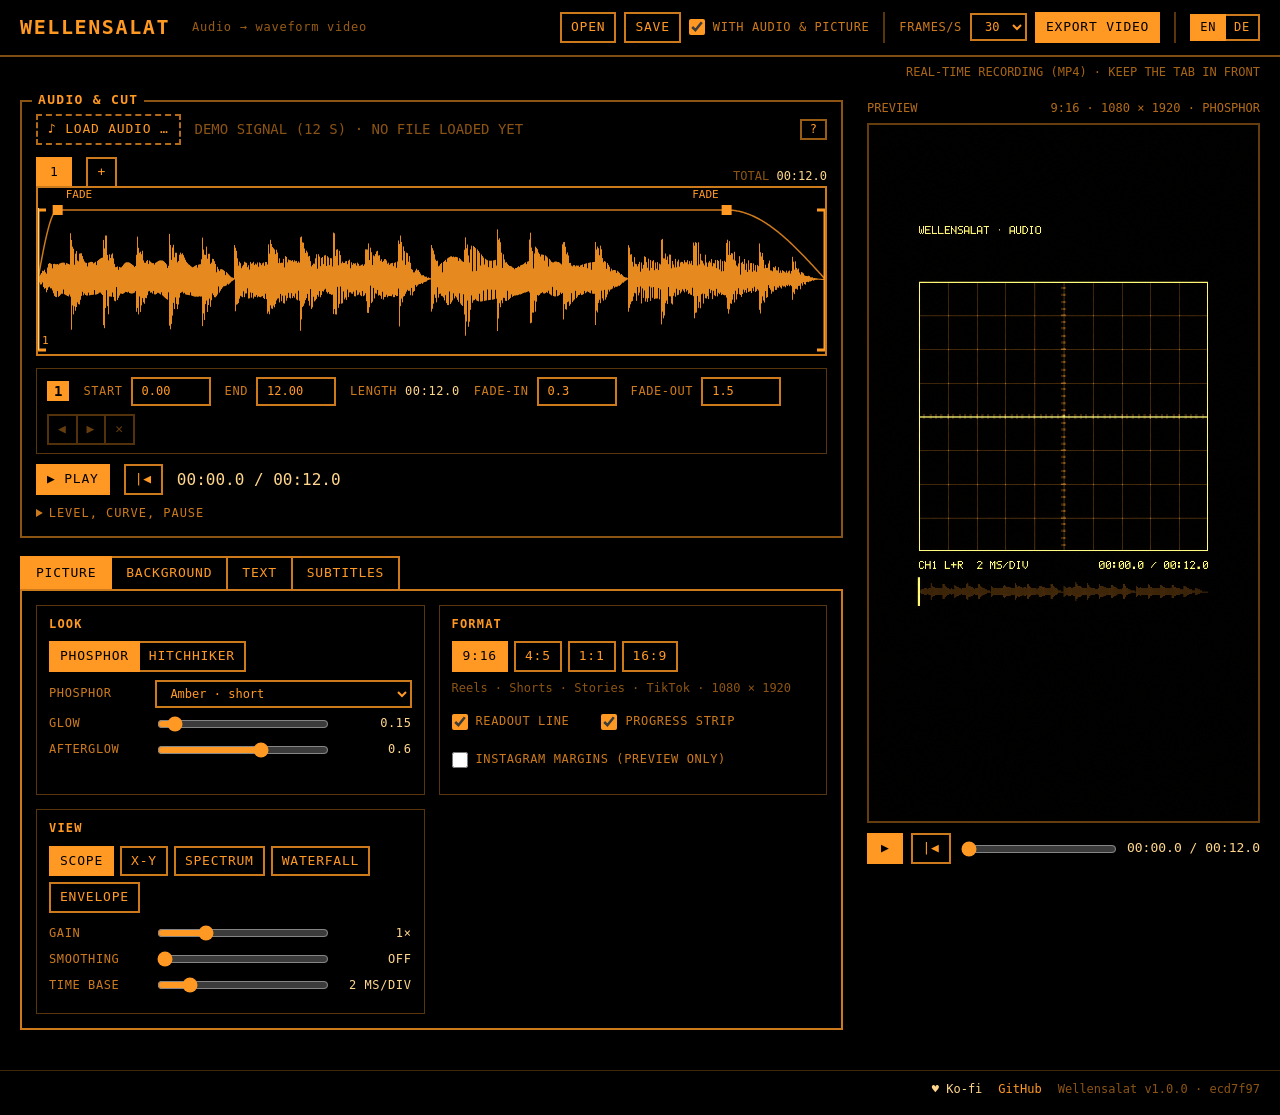
==== index.html @ b43021ed "Wellensalat 1.0.0 English UI with German option, Hitchhiker look, multiple ranges with cross-fades o" ====
<!doctype html>
<html lang="en">
<head>
<meta charset="utf-8">
<meta name="viewport" content="width=device-width, initial-scale=1">
<title>Wellensalat</title>
<meta name="description" content="Audio to animated waveform video for Reels, Shorts and YouTube – runs entirely in the browser.">
<style>
  :root {
    --bg: #000; --ink: 255,153,36; --hi: 255,214,140; --title: var(--ink); --label: var(--ink);
    --font: "DejaVu Sans Mono", Menlo, Consolas, monospace;
  }
  body[data-look="guide"] { --ink: 255,226,60; --hi: 255,255,255; --title: 70,165,255; --label: 105,255,105; }
  * { box-sizing: border-box; }
  html, body { margin: 0; background: var(--bg); color: rgb(var(--ink)); font: 14px/1.45 var(--font); }
  body { min-height: 100vh; }
  ::selection { background: rgb(var(--ink)); color: #000; }
  [hidden] { display: none !important; }

  /* --- header: title, project and export ------------------------------------------- */
  header { display: flex; gap: 10px 14px; align-items: center; flex-wrap: wrap; padding: 12px 20px; border-bottom: 2px solid rgba(var(--ink), .5); }
  h1 { margin: 0 8px 0 0; font-size: 20px; letter-spacing: .08em; color: rgb(var(--title)); white-space: nowrap; }
  header .grow { flex: 1; }
  header .grp { display: flex; gap: 8px; align-items: center; flex-wrap: wrap; }
  header .sep { width: 2px; align-self: stretch; background: rgba(var(--ink), .35); }
  /* status strip under the header: messages left, export method right, progress as a thin line */
  #strip-status { display: flex; gap: 16px; justify-content: space-between; padding: 4px 20px; min-height: 26px; font-size: 12px; color: rgba(var(--ink), .65); }
  #strip-status .err, .err { color: #ff5a4a; }
  #bar { height: 3px; background: transparent; }
  #bar > div { height: 100%; width: 0; background: rgb(var(--ink)); }

  main { display: grid; grid-template-columns: minmax(0, 1fr) auto; gap: 24px; padding: 14px 20px 40px; align-items: start; }
  @media (max-width: 960px) { main { grid-template-columns: minmax(0, 1fr); } #preview { order: -1; } header .sep { display: none; } }

  /* --- boxes ---------------------------------------------------------------------------- */
  .panel { border: 2px solid rgba(var(--ink), .55); padding: 12px 14px 14px; margin-bottom: 18px; position: relative; }
  .panel > h2 { position: absolute; top: -11px; left: 10px; margin: 0; padding: 0 6px; background: var(--bg); font-size: 13px; letter-spacing: .1em; color: rgb(var(--label)); }
  .cards { display: grid; grid-template-columns: repeat(auto-fill, minmax(290px, 1fr)); gap: 14px; }
  .card { border: 1px solid rgba(var(--ink), .35); padding: 10px 12px 12px; }
  .card > h3 { margin: 0 0 8px; font-size: 12px; letter-spacing: .1em; color: rgb(var(--label)); font-weight: bold; }
  .card .hint { margin-top: 8px; }
  .row { display: flex; flex-wrap: wrap; gap: 8px 16px; align-items: center; margin: 8px 0; }
  .row:first-child { margin-top: 0; }
  .muted { color: rgba(var(--ink), .55); }
  .hint { font-size: 12px; color: rgba(var(--ink), .55); }

  /* --- controls ------------------------------------------------------------------------- */
  label { display: inline-flex; gap: 8px; align-items: center; color: rgba(var(--ink), .8); text-transform: uppercase; font-size: 12px; letter-spacing: .05em; }
  button, select, input[type=number], input[type=text], .btn {
    font: inherit; color: rgb(var(--ink)); background: #000; border: 2px solid rgba(var(--ink), .8); border-radius: 0; padding: 4px 9px;
  }
  body[data-look="guide"] :is(button, select, input, textarea, .btn) { border-radius: 10px; }
  button, .btn { cursor: pointer; text-transform: uppercase; letter-spacing: .06em; font-size: 13px; }
  button:hover, .btn:hover { background: rgba(var(--ink), .15); }
  button.on, button.primary { background: rgb(var(--ink)); color: #000; }
  button:disabled { opacity: .4; cursor: default; }
  input[type=number] { width: 80px; }
  input[type=text] { width: 100%; text-transform: uppercase; }
  input[type=range] { accent-color: rgb(var(--ink)); width: 150px; }
  input[type=checkbox] { accent-color: rgb(var(--ink)); width: 16px; height: 16px; margin: 0; }
  textarea { font: inherit; color: rgb(var(--ink)); background: #000; border: 2px solid rgba(var(--ink), .8); padding: 4px 9px; width: 100%; text-transform: uppercase; resize: vertical; }
  .val { min-width: 4.5em; color: rgb(var(--hi)); }
  /* a slider line in a card: name | slider | value */
  .rng { display: grid; grid-template-columns: 8.2em minmax(70px, 1fr) 6.4em; width: 100%; gap: 8px; margin: 6px 0; }
  .rng input[type=range] { width: 100%; }
  .rng .val { min-width: 0; text-align: right; white-space: nowrap; }
  /* a field line in a card: name | field */
  .fld { display: grid; grid-template-columns: 8.2em minmax(0, 1fr); width: 100%; gap: 8px; margin: 6px 0; }
  .chk { margin: 6px 16px 6px 0; }
  .seg { display: inline-flex; gap: 0; }
  .seg button + button { border-left-width: 0; }
  .views { display: flex; flex-wrap: wrap; gap: 6px; }
  a { color: rgb(var(--hi)); }
  kbd { border: 1px solid rgba(var(--ink), .6); padding: 0 4px; font: inherit; font-size: 12px; }
  details.help > summary { cursor: pointer; list-style: none; display: inline-block; border: 2px solid rgba(var(--ink), .6); padding: 0 8px; font-size: 12px; }
  details.help > summary::-webkit-details-marker { display: none; }
  details.help[open] > summary { background: rgba(var(--ink), .15); }
  details.help .hint { margin-top: 8px; line-height: 1.6; }

  /* --- timeline ------------------------------------------------------------------------- */
  .tl-top, .tl-bottom { display: flex; flex-wrap: wrap; gap: 8px 14px; align-items: center; }
  .tl-top .grow, .tl-bottom .grow { flex: 1; }
  #segs { display: inline-flex; gap: 0; }
  #segs button { min-width: 2.8em; border-bottom-width: 0; }
  #segs button + button { border-left-width: 0; }
  #ov { width: 100%; height: 170px; display: block; cursor: crosshair; touch-action: none; background: #000; border: 2px solid rgba(var(--ink), .8); }
  #drop { display: inline-flex; border: 2px dashed rgba(var(--ink), .7); padding: 4px 10px; cursor: pointer; color: rgb(var(--ink)); font-size: 13px; text-transform: uppercase; letter-spacing: .06em; }
  #drop:hover, body.dragging #drop { background: rgba(var(--ink), .15); }
  body.dragging #ov { border-style: dashed; }
  .tl-bottom { margin-top: 10px; }
  .time { font-size: 16px; color: rgb(var(--hi)); white-space: nowrap; }
  /* the active range: its fields in one line, numbered like its tab */
  .active-range { display: flex; flex-wrap: wrap; gap: 8px 14px; align-items: center; margin-top: 12px; padding: 8px 10px; border: 1px solid rgba(var(--ink), .35); }
  .active-range .tag { background: rgb(var(--ink)); color: #000; padding: 0 7px; font-weight: bold; }
  details.more { margin-top: 10px; }
  details.more > summary { cursor: pointer; font-size: 12px; letter-spacing: .08em; color: rgba(var(--ink), .8); }
  details.more > .row { margin-top: 10px; }

  /* --- tabs ----------------------------------------------------------------------------- */
  .tabs { display: flex; gap: 0; flex-wrap: wrap; }
  .tabs button { border-bottom-width: 0; padding: 6px 14px; }
  .tabs button + button { border-left-width: 0; }
  .tabs button.on { background: rgb(var(--ink)); color: #000; }
  .tabpanel { border: 2px solid rgba(var(--ink), .8); padding: 14px; }

  /* --- preview -------------------------------------------------------------------------- */
  #preview { position: sticky; top: 14px; }
  .pv-head { display: flex; justify-content: space-between; gap: 10px; font-size: 12px; margin-bottom: 6px; color: rgba(var(--ink), .7); }
  .frame { position: relative; border: 2px solid rgba(var(--ink), .4); }
  @media (max-width: 960px) { #preview { position: static; } .frame, .pv-head { margin-left: auto; margin-right: auto; } }
  #out { width: 100%; height: 100%; display: block; background: #000; touch-action: none; }
  body.hasbg #out { cursor: grab; }
  body.hasbg #out:active { cursor: grabbing; }
  /* Instagram overlays: top label, caption and buttons at the bottom, icons on the right */
  .safe { position: absolute; inset: 0; pointer-events: none; display: none; }
  .safe.on { display: block; }
  .safe div { position: absolute; background: rgba(255, 40, 40, .18); border: 1px dashed rgba(255, 80, 80, .7); }
  .safe .top { left: 0; right: 0; top: 0; height: 13%; }
  .safe .bot { left: 0; right: 0; bottom: 0; height: 22%; }
  .safe .side { right: 0; width: 12%; top: 48%; bottom: 22%; }
  .transport { display: flex; gap: 8px; align-items: center; margin: 10px auto 0; }
  .transport button { min-width: 2.8em; }
  .transport input[type=range] { flex: 1; min-width: 60px; width: auto; }
  .time2 { color: rgb(var(--hi)); white-space: nowrap; font-size: 13px; }

  /* --- subtitles list ------------------------------------------------------------------- */
  #cues { max-height: 340px; overflow-y: auto; margin-top: 10px; border-top: 1px solid rgba(var(--ink), .35); padding-top: 6px; }
  .cue { display: grid; grid-template-columns: auto 76px 76px 40px minmax(0, 1fr) auto auto auto; gap: 6px; margin: 4px 0; align-items: center; }
  .cue input { width: 100%; text-transform: none; }
  .cue.now input { border-color: rgb(var(--hi)); }
  .cue.cut { opacity: .45; }
  .cue button { padding: 2px 8px; }
  .cue .spk.b { background: rgb(var(--ink)); color: #000; }
  .cue.b input[type=text] { text-align: right; }
  body:not(.voices) .cue { grid-template-columns: auto 76px 76px minmax(0, 1fr) auto auto auto; }
  body:not(.voices) .cue .spk { display: none; }

  #noapp { border: 2px solid #ff5a4a; color: #ff5a4a; padding: 12px; margin: 16px 20px 0; visibility: hidden; animation: noapp 0s 3s forwards; }
  @keyframes noapp { to { visibility: visible; } }
  /* footer: Ko-fi, repository, version (bottom right) */
  footer { display: flex; justify-content: flex-end; gap: 16px; align-items: center; font-size: 12px; padding: 10px 20px 16px; border-top: 1px solid rgba(var(--ink), .25); }
  footer a { color: rgb(var(--ink)); text-decoration: none; }
  footer a:hover { color: rgb(var(--hi)); text-decoration: underline; }
  footer #kofi { color: rgb(var(--hi)); }
  #version { color: rgba(var(--ink), .55); }
  header .tagline { font-size: 12px; color: rgba(var(--ink), .6); letter-spacing: .06em; }
  #langs button { padding: 3px 8px; font-size: 12px; }
</style>
</head>
<body data-look="phosphor">
<header>
  <h1>WELLENSALAT</h1>
  <span class="tagline" data-de="Audio → Wellenform-Video">Audio → waveform video</span>
  <span class="grow"></span>
  <span class="grp">
    <button id="projOpen" title="Open a saved project (.json) – or just drop it onto the page" data-de-title="Gespeichertes Projekt (.json) öffnen – oder einfach auf die Seite ziehen"><span data-de="Öffnen">Open</span></button>
    <button id="projSave" title="Save cut, picture, texts and subtitles as .json (no video)" data-de-title="Schnitt, Bild, Texte und Untertitel als .json speichern (ohne Video)"><span data-de="Speichern">Save</span></button>
    <label title="Pack the audio file and background picture into the project file so it opens anywhere" data-de-title="Audiodatei und Hintergrundbild in die Projektdatei packen, damit sie überall wieder aufgeht"><input id="projEmbed" type="checkbox" checked> <span data-de="mit Audio &amp; Bild">with audio &amp; picture</span></label>
    <input id="projFile" type="file" accept=".json,.wellensalat,.wellenform,application/json" hidden>
  </span>
  <span class="sep"></span>
  <span class="grp">
    <label><span data-de="Bilder/s">Frames/s</span> <select id="fps"><option value="30">30</option><option value="60">60</option></select></label>
    <button id="export" class="primary"><span data-de="Video exportieren">Export video</span></button>
    <button id="cancel" hidden><span data-de="Abbrechen">Cancel</span></button>
  </span>
  <span class="sep"></span>
  <span class="seg" id="langs" title="Language / Sprache">
    <button data-lang="en">EN</button><button data-lang="de">DE</button>
  </span>
</header>
<div id="bar"><div></div></div>
<div id="strip-status">
  <span><span id="status"></span> <span id="projStatus"></span></span>
  <span id="method"></span>
</div>
<div id="noapp">THE PROGRAM HAS NOT STARTED. The page has to be opened through a web server
  (e.g. GitHub Pages or <code>python3 -m http.server</code> in its folder), not by double-clicking the file.</div>

<main>
  <div>
    <!-- ============ timeline: audio, ranges, fades ============ -->
    <section class="panel">
      <h2 data-de="AUDIO &amp; SCHNITT">AUDIO &amp; CUT</h2>
      <div class="tl-top">
        <!-- a label opens the file dialog natively (no scripted click, works in every browser) -->
        <label id="drop" for="file" title="Or drop a file anywhere on the page" data-de-title="Oder eine Datei irgendwo auf die Seite ziehen"><span data-de="♪ Audio laden …">♪ Load audio …</span></label>
        <input id="file" type="file" accept="audio/*,.wav,.mp3,.m4a,.aac,.ogg,.flac,.aif,.aiff" hidden>
        <span id="fileinfo" class="muted"></span>
        <span id="importStatus"></span>
        <span class="grow"></span>
        <details class="help"><summary>?</summary>
          <div class="hint" data-de="Datei laden: Knopf oder irgendwo auf die Seite ziehen (auch Bilder und Projektdateien).<br>
            Wellenform: Ziehen = aktiven Bereich neu wählen · Klammern [ ] = Start/Ende · Quadrate oben = Fades ·
            Klick in einen Bereich = dorthin springen.<br>
            <kbd>Leertaste</kbd> Abspielen · <kbd>I</kbd> / <kbd>O</kbd> Start / Ende an der Abspielposition.<br>
            Bereiche werden in der Reihenfolge der Reiter aneinandergehängt. Ohne Pause blenden Fade-out und
            Fade-in ineinander (Überlappung = der kürzere Fade), mit Pause liegt Stille dazwischen.">
            Load a file: the button, or drop it anywhere on the page (pictures and project files too).<br>
            Waveform: drag = choose the active range anew · brackets [ ] = start/end · squares at the top = fades ·
            click into a range = jump there.<br>
            <kbd>Space</kbd> play · <kbd>I</kbd> / <kbd>O</kbd> start / end at the play position.<br>
            Ranges are joined in the order of their tabs. Without a pause, fade-out and fade-in cross-fade
            (overlap = the shorter fade); with a pause there is silence between them.
          </div>
        </details>
      </div>

      <div class="tl-top" style="margin-top:12px; align-items:flex-end">
        <span id="segs" title="Ranges in playing order" data-de-title="Bereiche in Abspielreihenfolge"></span>
        <button id="segAdd" title="Add another range (as long as the active one)" data-de-title="Weiteren Bereich anhängen (so lang wie der aktive)" style="border-bottom-width:0">+</button>
        <span id="segHint" hidden></span>
        <span class="grow"></span>
        <span class="muted" style="font-size:12px"><span data-de="GESAMT">TOTAL</span> <span class="val" id="total">–</span> <span id="lenwarn"></span></span>
      </div>
      <canvas id="ov"></canvas>

      <div class="active-range">
        <span class="tag" id="segTag">1</span>
        <label><span data-de="Start">Start</span> <input id="start" type="number" min="0" step="0.01"></label>
        <label><span data-de="Ende">End</span> <input id="end" type="number" min="0" step="0.01"></label>
        <label><span data-de="Länge">Length</span> <span class="val" id="len">–</span></label>
        <label>Fade-in <input id="fadeIn" type="number" min="0" step="0.1"></label>
        <label>Fade-out <input id="fadeOut" type="number" min="0" step="0.1"></label>
        <span class="grow" style="flex:1"></span>
        <span class="seg">
          <button id="segLeft" title="Move range forward" data-de-title="Bereich nach vorn">◀</button>
          <button id="segRight" title="Move range back" data-de-title="Bereich nach hinten">▶</button>
          <button id="segDel" title="Remove range" data-de-title="Bereich entfernen">✕</button>
        </span>
      </div>

      <div class="tl-bottom">
        <button id="play" class="primary">▶ Play</button>
        <button id="rew">|◀</button>
        <span class="time" id="time">00:00.0 / 00:00.0</span>
      </div>

      <details class="more">
        <summary data-de="PEGEL, KURVE, PAUSE">LEVEL, CURVE, PAUSE</summary>
        <div class="row">
          <label><span data-de="Fade-Kurve">Fade curve</span> <select id="curve">
            <option value="soft" data-de="weich">soft</option><option value="linear" data-de="linear">linear</option><option value="exp" data-de="exponentiell">exponential</option></select></label>
          <label><input id="normalize" type="checkbox"> <span data-de="Normalisieren (−1 dB)">Normalize (−1 dB)</span></label>
          <label><span data-de="Pegel">Level</span> <input id="gainDb" type="range" min="-18" max="12" step="0.5"> <span class="val" id="gainDbV"></span></label>
          <label id="gapL"><span data-de="Pause zwischen Bereichen">Pause between ranges</span> <input id="gap" type="number" min="0" max="10" step="0.1"> s</label>
        </div>
      </details>
    </section>

    <!-- ============ tabs ============ -->
    <nav class="tabs" id="tabs">
      <button data-tab="bild"><span data-de="Bild">Picture</span></button>
      <button data-tab="hg"><span data-de="Hintergrund">Background</span></button>
      <button data-tab="text"><span data-de="Text">Text</span></button>
      <button data-tab="ut"><span data-de="Untertitel">Subtitles</span></button>
    </nav>

    <!-- PICTURE -->
    <div class="tabpanel" data-panel="bild">
      <div class="cards">
        <div class="card">
          <h3>LOOK</h3>
          <div class="row"><span class="seg">
            <button data-look="phosphor">Phosphor</button>
            <button data-look="guide">Hitchhiker</button>
          </span></div>
          <label class="fld" data-look-only="phosphor"><span data-de="Phosphor">Phosphor</span> <select id="stage">
            <option value="WACH" data-de="Bernstein · kurz">Amber · short</option><option value="N1">N1</option><option value="N2">N2</option>
            <option value="N3" data-de="N3 · Nachleuchten">N3 · afterglow</option><option value="REM" data-de="REM · tief, lang, Glow">REM · deep, long, glow</option></select></label>
          <label class="rng">Glow <input id="glow" type="range" min="0" max="2.5" step="0.05"> <span class="val" id="glowV"></span></label>
          <label class="rng"><span data-de="Nachleuchten">Afterglow</span> <input id="persist" type="range" min="0" max="0.97" step="0.01"> <span class="val" id="persistV"></span></label>
        </div>

        <div class="card">
          <h3>FORMAT</h3>
          <div class="views" id="formats"></div>
          <div class="hint" id="fmtinfo"></div>
          <div class="row" style="margin-top:10px">
            <label class="chk"><input id="readouts" type="checkbox"> <span data-de="Messzeile">Readout line</span></label>
            <label class="chk"><input id="strip" type="checkbox"> <span data-de="Verlaufsleiste">Progress strip</span></label>
            <label class="chk"><input id="safe" type="checkbox"> <span data-de="Instagram-Ränder (nur Vorschau)">Instagram margins (preview only)</span></label>
          </div>
        </div>

        <div class="card">
          <h3 data-de="ANSICHT">VIEW</h3>
          <div class="views" id="views"></div>
          <label class="rng" style="margin-top:10px"><span data-de="Verstärkung">Gain</span> <input id="gain" type="range" min="0.3" max="3" step="0.05"> <span class="val" id="gainV"></span></label>
          <label class="rng"><span data-de="Glättung">Smoothing</span> <input id="smoothing" type="range" min="0" max="1" step="0.05"> <span class="val" id="smoothingV"></span></label>
          <label class="rng" data-for="scope"><span data-de="Zeitbasis">Time base</span> <input id="timebase" type="range" min="5" max="100" step="1"> <span class="val" id="timebaseV"></span></label>
          <label class="fld" data-for="xy"><span data-de="X-Y-Quelle">X-Y source</span> <select id="xyMode"><option value="delay" data-de="verzögert">delayed</option><option value="stereo" data-de="stereo L/R">stereo L/R</option></select></label>
          <label class="rng" data-for="xy" id="xyDelayL"><span data-de="Verzögerung">Delay</span> <input id="xyDelay" type="range" min="0.2" max="10" step="0.1"> <span class="val" id="xyDelayV"></span></label>
          <label class="rng" data-for="xy"><span data-de="Drehtempo">Spin</span> <input id="xySpin" type="range" min="-120" max="120" step="1"> <span class="val" id="xySpinV"></span></label>
          <label class="rng" data-for="xy"><span data-de="Neigung">Tilt</span> <input id="xyTilt" type="range" min="-60" max="60" step="1"> <span class="val" id="xyTiltV"></span></label>
        </div>
      </div>
    </div>

    <!-- BACKGROUND -->
    <div class="tabpanel" data-panel="hg" hidden>
      <div class="cards">
        <div class="card">
          <h3 data-de="BILD">PICTURE</h3>
          <div class="row">
            <button id="bgPick"><span data-de="Bild wählen">Choose picture</span></button>
            <button id="bgClear" hidden><span data-de="Entfernen">Remove</span></button>
            <input id="bgFile" type="file" accept="image/*" hidden>
          </div>
          <div class="hint" id="bgInfo"></div>
          <div class="hint" data-de="Im Phosphor-Look wird das Bild gerastert (4 Graustufen, Bayer-Raster) und eingefärbt.">In the phosphor look the picture is rastered (4 grey levels, Bayer dither) and tinted.</div>
        </div>
        <div class="card">
          <h3 data-de="DARSTELLUNG">APPEARANCE</h3>
          <label class="rng"><span data-de="Deckkraft">Opacity</span> <input id="bgOpacity" type="range" min="0.05" max="1" step="0.05"> <span class="val" id="bgOpacityV"></span></label>
          <label class="rng"><span data-de="Feld abdunkeln">Darken panel</span> <input id="bgDim" type="range" min="0" max="1" step="0.05"> <span class="val" id="bgDimV"></span></label>
        </div>
        <div class="card">
          <h3 data-de="AUSSCHNITT">FRAMING</h3>
          <label class="rng"><span data-de="Größe">Size</span> <input id="bgZoom" type="range" min="1" max="4" step="0.01"> <span class="val" id="bgZoomV"></span></label>
          <label class="rng"><span data-de="Links/rechts">Left/right</span> <input id="bgX" type="range" min="-1" max="1" step="0.01"> <span></span></label>
          <label class="rng"><span data-de="Oben/unten">Up/down</span> <input id="bgY" type="range" min="-1" max="1" step="0.01"> <span></span></label>
          <div class="row" style="margin-top:8px"><button id="bgReset" title="Centre the picture and fill the frame again" data-de-title="Bild wieder mittig und bildfüllend"><span data-de="Zurücksetzen">Reset</span></button></div>
          <div class="hint" data-de="In der Vorschau: ziehen = verschieben, Mausrad = Größe. Das Bild füllt immer den ganzen Rahmen.">In the preview: drag = move, mouse wheel = size. The picture always fills the whole frame.</div>
        </div>
      </div>
    </div>

    <!-- TEXT -->
    <div class="tabpanel" data-panel="text" hidden>
      <div class="cards">
        <div class="card">
          <h3 data-de="OBEN">TOP</h3>
          <label class="fld"><span data-de="Kopfzeile">Header</span> <input id="label" type="text" maxlength="200"></label>
          <label class="fld"><span data-de="Titel">Title</span> <input id="title" type="text" maxlength="200" placeholder="(file name)" data-de-placeholder="(Dateiname)"></label>
          <label class="chk"><input id="typeTitle" type="checkbox"> <span data-de="Titel eintippen">Type the title in</span></label>
          <div class="hint" data-de="Was nicht in die Breite passt, läuft als Laufschrift durch.">Anything too wide runs through as a ticker.</div>
        </div>
        <div class="card">
          <h3 data-de="UNTEN">BOTTOM</h3>
          <label class="fld" style="align-items:start"><span data-de="Text">Text</span> <textarea id="text" rows="3" placeholder="Fixed line at the bottom" data-de-placeholder="Feste Zeile unten"></textarea></label>
          <div class="hint" data-de="Erscheint, wenn gerade kein Untertitel läuft.">Shown while no subtitle is running.</div>
        </div>
      </div>
    </div>

    <!-- SUBTITLES -->
    <div class="tabpanel" data-panel="ut" hidden>
      <div class="row">
        <label class="chk"><input id="subtitles" type="checkbox"> <span data-de="Untertitel einblenden">Show subtitles</span></label>
      </div>
      <div class="cards">
        <div class="card">
          <h3 data-de="AUTOMATISCH ERKENNEN">AUTOMATIC RECOGNITION</h3>
          <label class="fld"><span data-de="Modell">Model</span> <select id="asrModel">
            <option value="onnx-community/whisper-tiny" data-de="Tiny · 40 MB · schnell">Tiny · 40 MB · fast</option>
            <option value="onnx-community/whisper-base">Base · 80 MB</option>
            <option value="onnx-community/whisper-small" data-de="Small · 250 MB · genauer">Small · 250 MB · more accurate</option></select></label>
          <label class="fld"><span data-de="Sprache">Language</span> <select id="asrLang"><option value="english" data-de="Englisch">English</option><option value="german" data-de="Deutsch">German</option><option value="auto" data-de="automatisch">automatic</option></select></label>
          <label class="chk"><input id="autoVoices" type="checkbox"> <span data-de="dabei Stimmen trennen">separate voices as well</span></label>
          <div class="row" style="margin-top:8px"><button id="subAuto" class="primary"><span data-de="Erkennen">Recognise</span></button></div>
          <div class="hint" id="asrStatus" data-de="Läuft im Browser (Whisper). Das Modell wird beim ersten Mal geladen, das Audio verlässt den Rechner nicht.">Runs in the browser (Whisper). The model is downloaded the first time; the audio never leaves your computer.</div>
        </div>
        <div class="card">
          <h3 data-de="ZWEI STIMMEN">TWO VOICES</h3>
          <label class="chk"><input id="voices" type="checkbox"> <span data-de="Stimmen links / rechts setzen">Set voices left / right</span></label>
          <div class="row" style="margin-top:8px">
            <button id="flipVoices" title="Swap the voices' sides" data-de-title="Seiten der Stimmen tauschen">⇄ <span id="flipLabel"></span></button>
            <button id="subVoices" title="Assign the existing lines to A or B automatically" data-de-title="Vorhandene Zeilen automatisch A oder B zuordnen"><span data-de="Zuordnen">Assign</span></button>
          </div>
          <div class="hint" data-de="Pro Zeile schaltet der A/B-Knopf die Stimme um.">The A/B button on each line switches its voice.</div>
        </div>
        <div class="card">
          <h3 data-de="DATEIEN">FILES</h3>
          <div class="row">
            <button id="subImport"><span data-de="SRT laden">Load SRT</span></button>
            <button id="subExport"><span data-de="SRT speichern">Save SRT</span></button>
          </div>
          <input id="srtFile" type="file" accept=".srt,.vtt,text/plain" hidden>
          <div class="hint" data-de="Zeiten in der SRT sind Zeiten im fertigen Clip.">Times in the SRT are times in the finished clip.</div>
        </div>
      </div>
      <div class="row" style="margin-top:14px">
        <button id="subAdd"><span data-de="+ Zeile an Position">+ Line at position</span></button>
        <span class="grow" style="flex:1"></span>
        <button id="subClear"><span data-de="Alle löschen">Delete all</span></button>
      </div>
      <div class="hint" data-de="▶ springt zur Zeile · A/B Stimme · ↑ ↓ mit Zeile darüber / darunter zusammenführen · ✕ löschen">▶ jumps to the line · A/B voice · ↑ ↓ merge with the line above / below · ✕ delete</div>
      <div id="cues"></div>
    </div>
  </div>

  <!-- ============ preview ============ -->
  <aside id="preview">
    <div class="pv-head" id="pvHead"><span data-de="VORSCHAU">PREVIEW</span><span id="pvFmt"></span></div>
    <div class="frame">
      <canvas id="out" width="1080" height="1920"></canvas>
      <div class="safe" id="safeOv"><div class="top"></div><div class="side"></div><div class="bot"></div></div>
    </div>
    <div class="transport" id="transport2">
      <button id="play2" class="primary" title="Play / stop (space)" data-de-title="Abspielen / Stopp (Leertaste)">▶</button>
      <button id="rew2" title="Back to the start" data-de-title="An den Anfang">|◀</button>
      <input id="scrub" type="range" min="0" max="1" step="0.001" value="0" title="Position">
      <span class="time2" id="time2">00:00.0 / 00:00.0</span>
    </div>
  </aside>
</main>

<footer id="foot">
  <a id="kofi" href="#" target="_blank" rel="noopener" hidden>♥ Ko-fi</a>
  <a id="repo" href="#" target="_blank" rel="noopener">GitHub</a>
  <span id="version"></span>
</footer>
<script type="module" src="./js/wf-app.js?v=ecd7f971e9"></script>
</body>
</html>
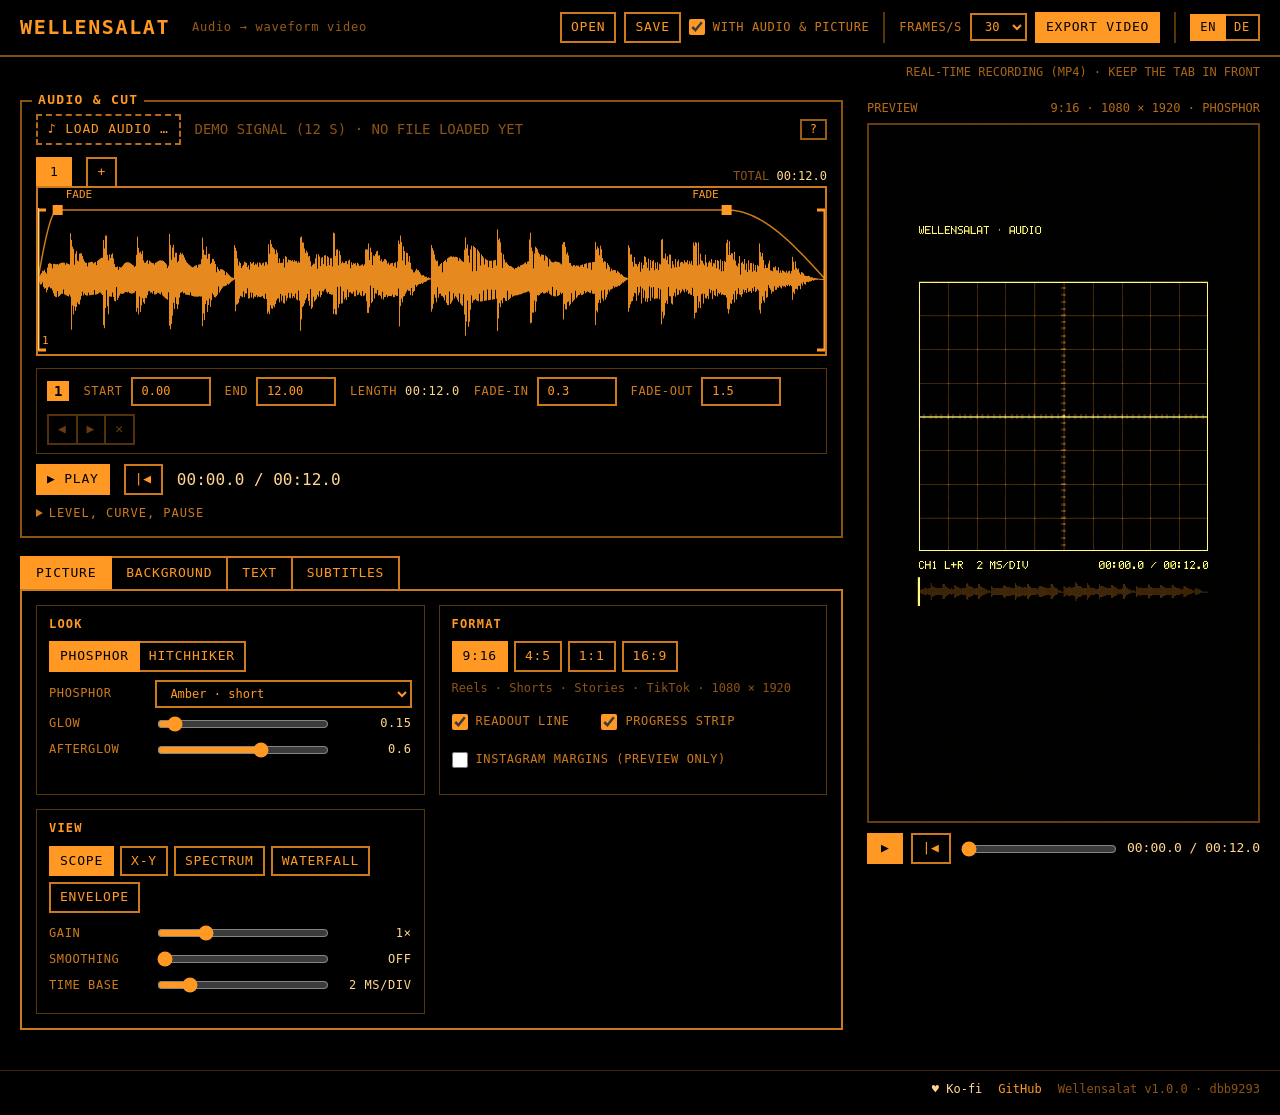
==== commit 113e9f8a: "Phosphor banners: pixel font, full-bleed grid, X-Y Lissajous, Hitchhiker waterfall Header, social pr" ====
--- a/index.html
+++ b/index.html
@@ -411,6 +411,6 @@
   <a id="repo" href="#" target="_blank" rel="noopener">GitHub</a>
   <span id="version"></span>
 </footer>
-<script type="module" src="./js/wf-app.js?v=ecd7f971e9"></script>
+<script type="module" src="./js/wf-app.js?v=dbb9293556"></script>
 </body>
 </html>
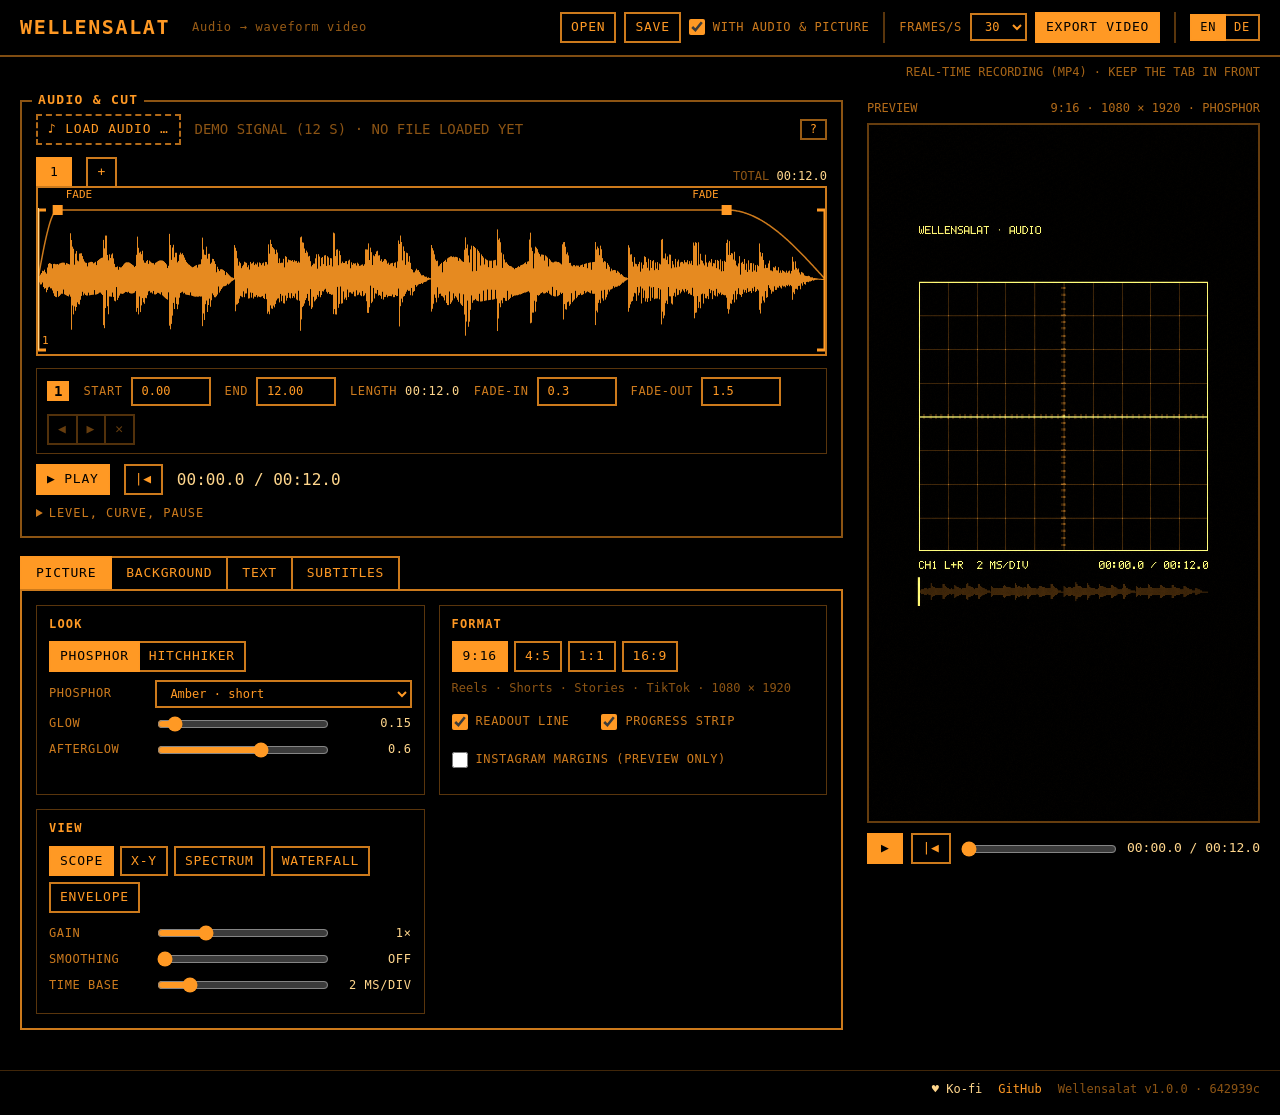
==== commit faf5681c: "Export: progress with frame count and time left, no stall in background tabs Yield with MessageChann" ====
--- a/index.html
+++ b/index.html
@@ -27,6 +27,7 @@
   #strip-status { display: flex; gap: 16px; justify-content: space-between; padding: 4px 20px; min-height: 26px; font-size: 12px; color: rgba(var(--ink), .65); }
   #strip-status .err, .err { color: #ff5a4a; }
   #bar { height: 3px; background: transparent; }
+  body.exporting #bar { height: 8px; background: rgba(var(--ink), .18); }
   #bar > div { height: 100%; width: 0; background: rgb(var(--ink)); }
 
   main { display: grid; grid-template-columns: minmax(0, 1fr) auto; gap: 24px; padding: 14px 20px 40px; align-items: start; }
@@ -411,6 +412,6 @@
   <a id="repo" href="#" target="_blank" rel="noopener">GitHub</a>
   <span id="version"></span>
 </footer>
-<script type="module" src="./js/wf-app.js?v=dbb9293556"></script>
+<script type="module" src="./js/wf-app.js?v=642939c822"></script>
 </body>
 </html>
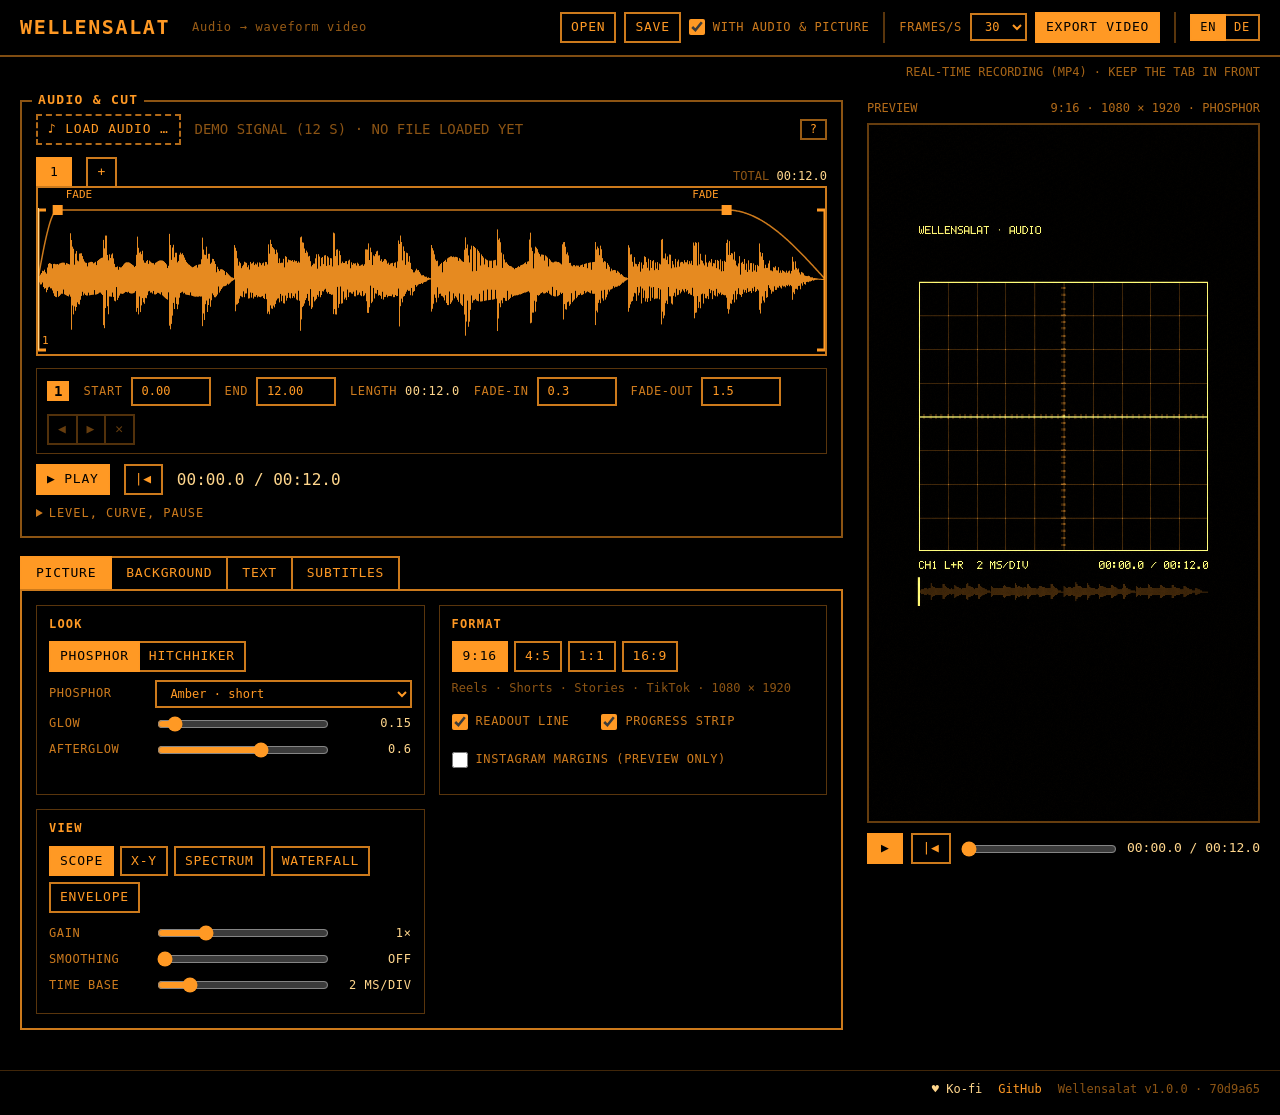
==== commit 21dfad21: "Fix tabs and button groups not reacting to clicks on their label text Delegated click handlers now l" ====
--- a/index.html
+++ b/index.html
@@ -412,6 +412,6 @@
   <a id="repo" href="#" target="_blank" rel="noopener">GitHub</a>
   <span id="version"></span>
 </footer>
-<script type="module" src="./js/wf-app.js?v=642939c822"></script>
+<script type="module" src="./js/wf-app.js?v=70d9a65bda"></script>
 </body>
 </html>
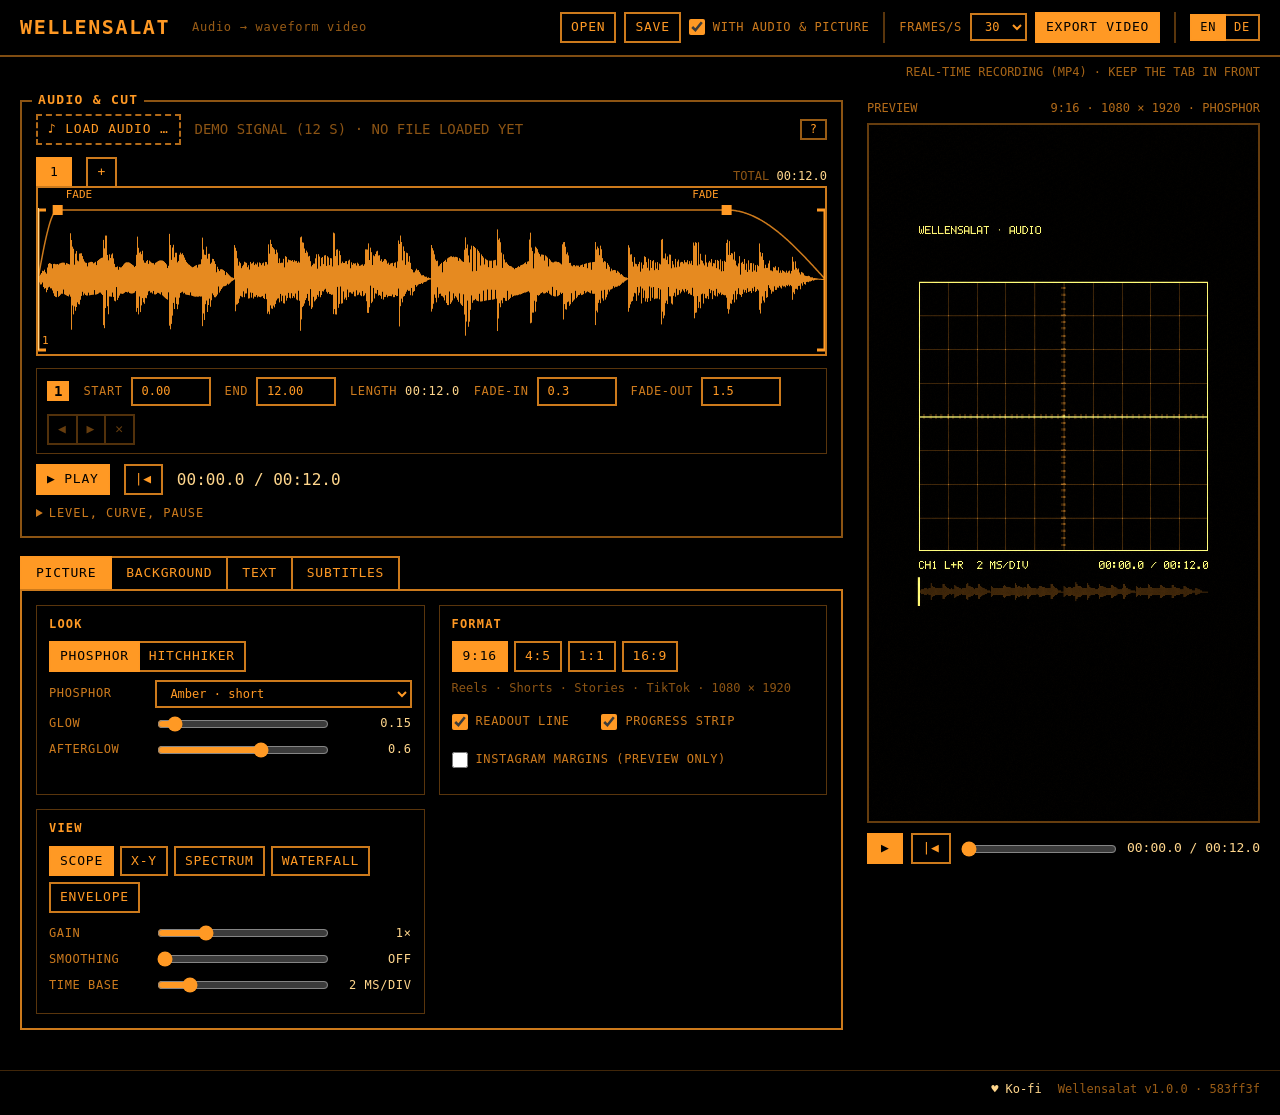
==== commit 2c6d5e01: "Footer: the version number links to the repository Co-Authored-By: Claude Opus 5.5 <noreply@anthropi" ====
--- a/index.html
+++ b/index.html
@@ -143,7 +143,7 @@
   footer a { color: rgb(var(--ink)); text-decoration: none; }
   footer a:hover { color: rgb(var(--hi)); text-decoration: underline; }
   footer #kofi { color: rgb(var(--hi)); }
-  #version { color: rgba(var(--ink), .55); }
+  footer #version { color: rgba(var(--ink), .6); }
   header .tagline { font-size: 12px; color: rgba(var(--ink), .6); letter-spacing: .06em; }
   #langs button { padding: 3px 8px; font-size: 12px; }
 </style>
@@ -409,9 +409,8 @@
 
 <footer id="foot">
   <a id="kofi" href="#" target="_blank" rel="noopener" hidden>♥ Ko-fi</a>
-  <a id="repo" href="#" target="_blank" rel="noopener">GitHub</a>
-  <span id="version"></span>
+  <a id="version" href="#" target="_blank" rel="noopener" title="Source code on GitHub" data-de-title="Quellcode auf GitHub"></a>
 </footer>
-<script type="module" src="./js/wf-app.js?v=70d9a65bda"></script>
+<script type="module" src="./js/wf-app.js?v=583ff3fc3a"></script>
 </body>
 </html>
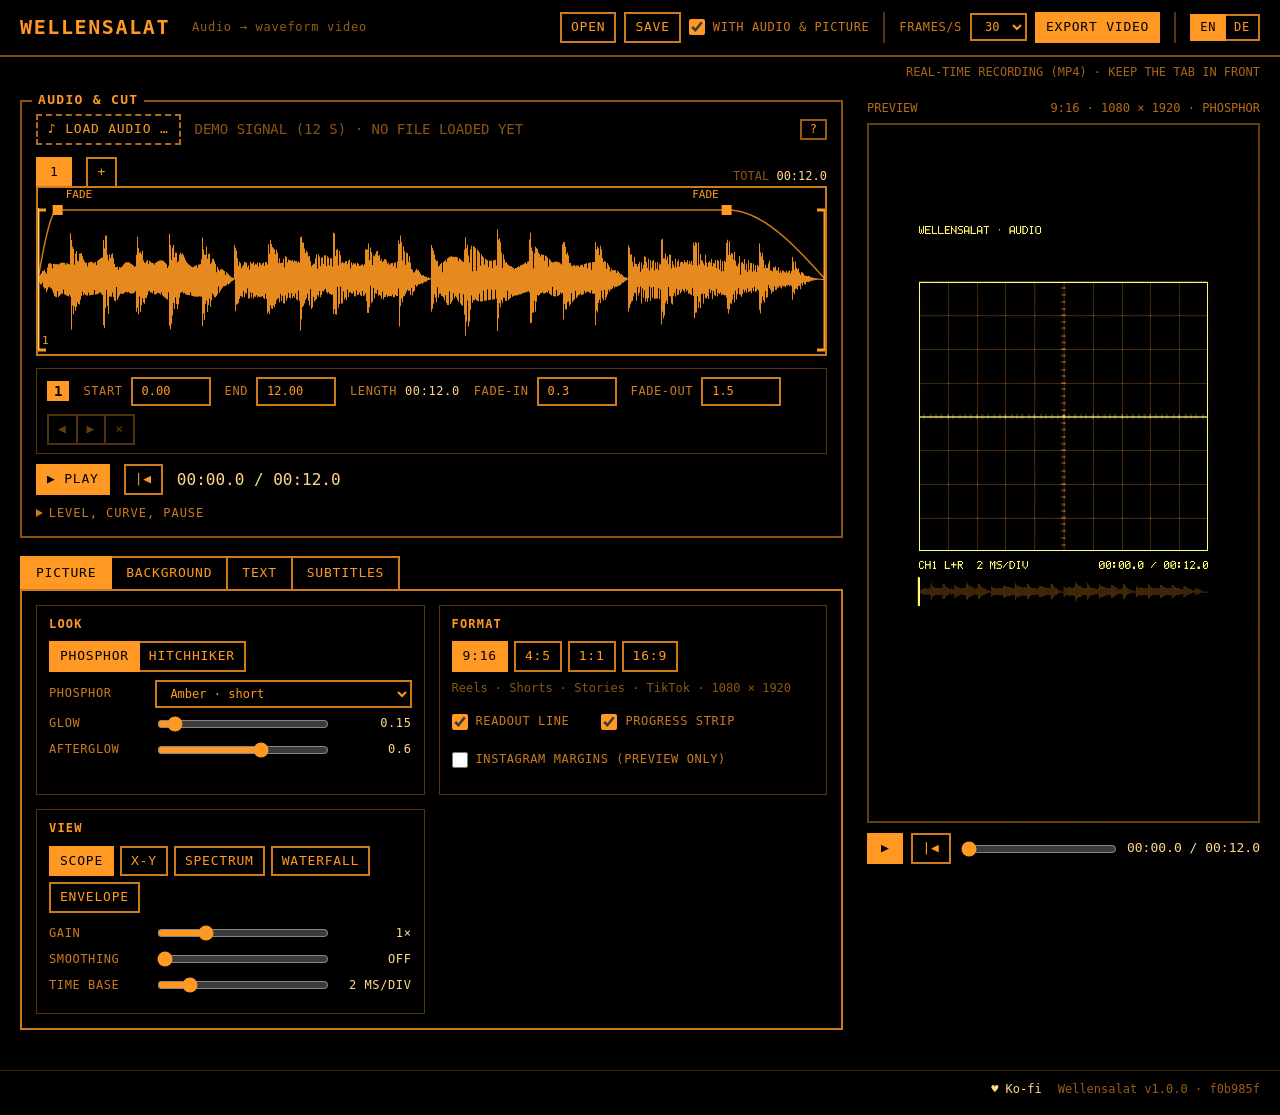
==== commit 1aa833ef: "Export: no black frame at the end AAC adds priming/padding, so the audio track ran ~70 ms past the v" ====
--- a/index.html
+++ b/index.html
@@ -411,6 +411,6 @@
   <a id="kofi" href="#" target="_blank" rel="noopener" hidden>♥ Ko-fi</a>
   <a id="version" href="#" target="_blank" rel="noopener" title="Source code on GitHub" data-de-title="Quellcode auf GitHub"></a>
 </footer>
-<script type="module" src="./js/wf-app.js?v=583ff3fc3a"></script>
+<script type="module" src="./js/wf-app.js?v=f0b985fb23"></script>
 </body>
 </html>
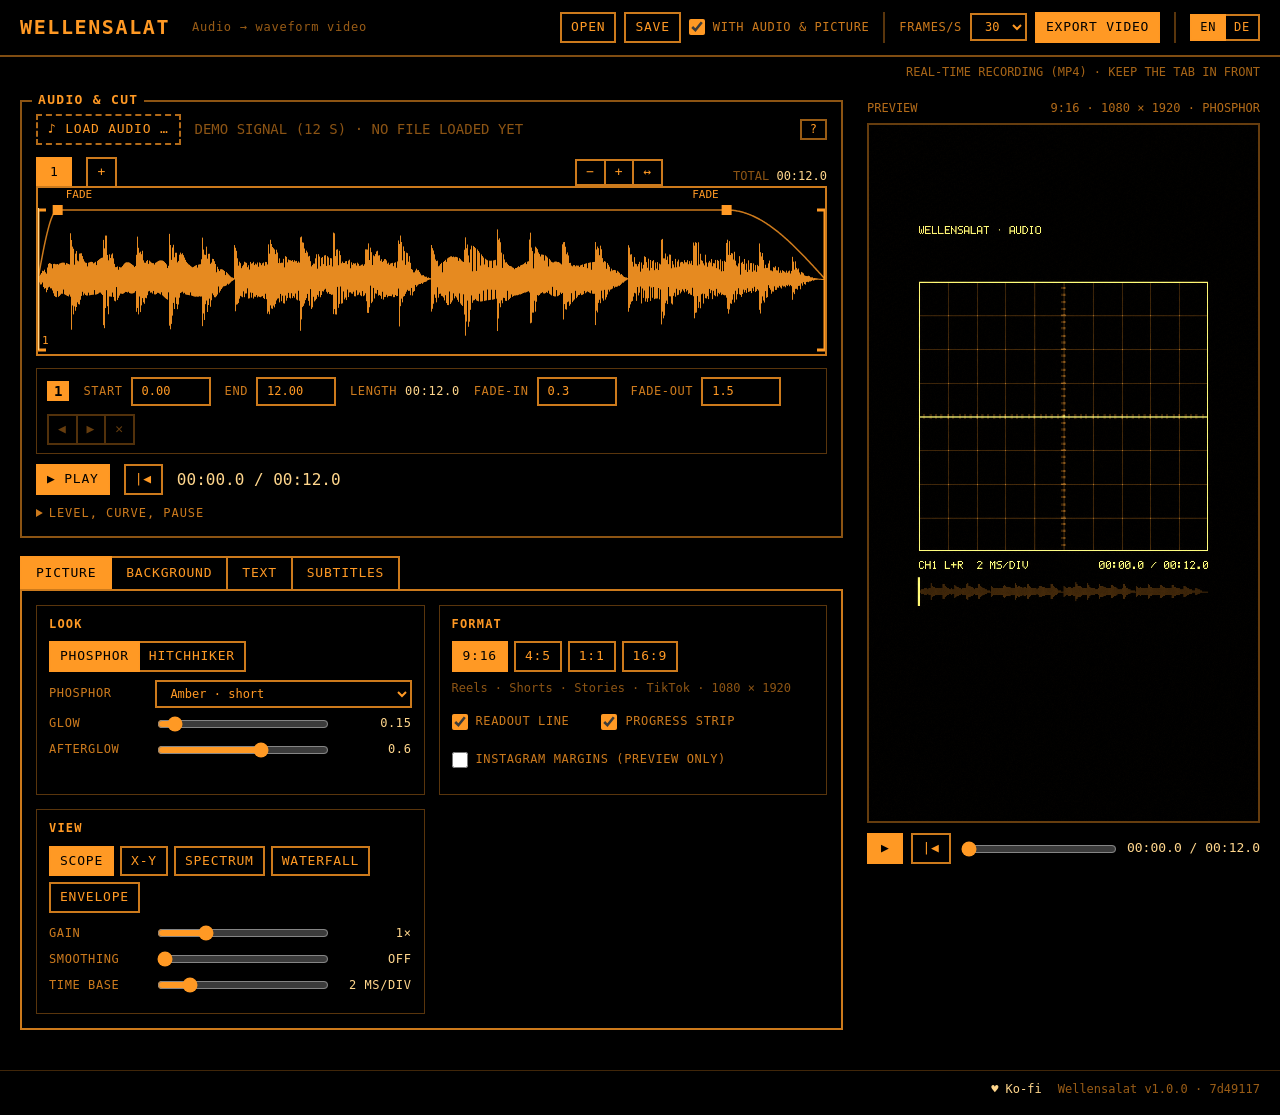
==== commit e52ce7c2: "Timeline: playhead stays put while editing, drag ranges by their middle, zoom The playhead is anchor" ====
--- a/index.html
+++ b/index.html
@@ -83,6 +83,7 @@
   .tl-top .grow, .tl-bottom .grow { flex: 1; }
   #segs { display: inline-flex; gap: 0; }
   #segs button { min-width: 2.8em; border-bottom-width: 0; }
+  .zoom button { padding: 2px 9px; font-size: 13px; }
   #segs button + button { border-left-width: 0; }
   #ov { width: 100%; height: 170px; display: block; cursor: crosshair; touch-action: none; background: #000; border: 2px solid rgba(var(--ink), .8); }
   #drop { display: inline-flex; border: 2px dashed rgba(var(--ink), .7); padding: 4px 10px; cursor: pointer; color: rgb(var(--ink)); font-size: 13px; text-transform: uppercase; letter-spacing: .06em; }
@@ -192,14 +193,16 @@
         <span class="grow"></span>
         <details class="help"><summary>?</summary>
           <div class="hint" data-de="Datei laden: Knopf oder irgendwo auf die Seite ziehen (auch Bilder und Projektdateien).<br>
-            Wellenform: Ziehen = aktiven Bereich neu wählen · Klammern [ ] = Start/Ende · Quadrate oben = Fades ·
-            Klick in einen Bereich = dorthin springen.<br>
+            Wellenform: Klammern [ ] = Start/Ende · Quadrate oben = Fades · in einem Bereich klicken = dorthin springen,
+            ziehen = ganzen Bereich verschieben · außerhalb ziehen = aktiven Bereich neu wählen.<br>
+            Zoom: Mausrad über der Wellenform (Shift + Rad oder seitlich wischen verschiebt) oder − / + / ↔.<br>
             <kbd>Leertaste</kbd> Abspielen · <kbd>I</kbd> / <kbd>O</kbd> Start / Ende an der Abspielposition.<br>
             Bereiche werden in der Reihenfolge der Reiter aneinandergehängt. Ohne Pause blenden Fade-out und
             Fade-in ineinander (Überlappung = der kürzere Fade), mit Pause liegt Stille dazwischen.">
             Load a file: the button, or drop it anywhere on the page (pictures and project files too).<br>
-            Waveform: drag = choose the active range anew · brackets [ ] = start/end · squares at the top = fades ·
-            click into a range = jump there.<br>
+            Waveform: brackets [ ] = start/end · squares at the top = fades · click into a range = jump there,
+            drag it = move the whole range · drag outside = choose the active range anew.<br>
+            Zoom: mouse wheel over the waveform (shift + wheel or a sideways swipe moves) or − / + / ↔.<br>
             <kbd>Space</kbd> play · <kbd>I</kbd> / <kbd>O</kbd> start / end at the play position.<br>
             Ranges are joined in the order of their tabs. Without a pause, fade-out and fade-in cross-fade
             (overlap = the shorter fade); with a pause there is silence between them.
@@ -212,6 +215,10 @@
         <button id="segAdd" title="Add another range (as long as the active one)" data-de-title="Weiteren Bereich anhängen (so lang wie der aktive)" style="border-bottom-width:0">+</button>
         <span id="segHint" hidden></span>
         <span class="grow"></span>
+        <span class="seg zoom" title="Zoom: mouse wheel over the waveform · shift + wheel moves" data-de-title="Zoom: Mausrad über der Wellenform · Shift + Rad verschiebt">
+          <button id="zoomOut" title="Zoom out" data-de-title="Herauszoomen">−</button><button id="zoomIn" title="Zoom in at the playhead" data-de-title="Am Abspielkopf hineinzoomen">+</button><button id="zoomFit" title="Whole file" data-de-title="Ganze Datei">↔</button>
+        </span>
+        <span class="val" id="zoomV" style="min-width:3em"></span>
         <span class="muted" style="font-size:12px"><span data-de="GESAMT">TOTAL</span> <span class="val" id="total">–</span> <span id="lenwarn"></span></span>
       </div>
       <canvas id="ov"></canvas>
@@ -411,6 +418,6 @@
   <a id="kofi" href="#" target="_blank" rel="noopener" hidden>♥ Ko-fi</a>
   <a id="version" href="#" target="_blank" rel="noopener" title="Source code on GitHub" data-de-title="Quellcode auf GitHub"></a>
 </footer>
-<script type="module" src="./js/wf-app.js?v=f0b985fb23"></script>
+<script type="module" src="./js/wf-app.js?v=7d491179de"></script>
 </body>
 </html>
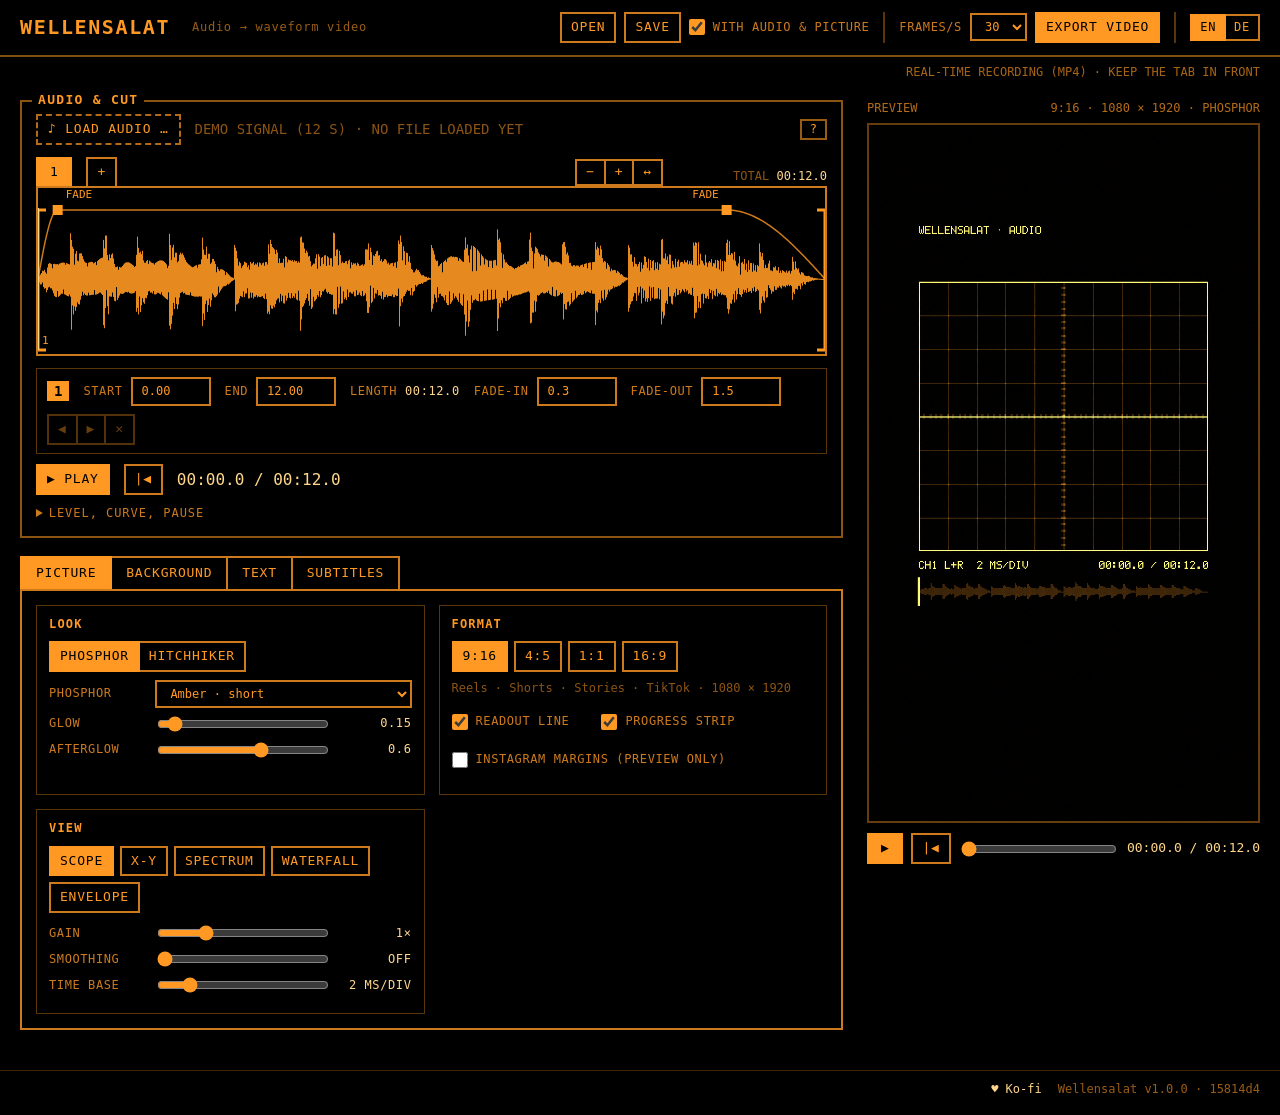
==== commit 6904afd2: "Bottom text: longer texts get smaller (up to four lines) or run as a ticker; German quote marks in t" ====
--- a/index.html
+++ b/index.html
@@ -418,6 +418,6 @@
   <a id="kofi" href="#" target="_blank" rel="noopener" hidden>♥ Ko-fi</a>
   <a id="version" href="#" target="_blank" rel="noopener" title="Source code on GitHub" data-de-title="Quellcode auf GitHub"></a>
 </footer>
-<script type="module" src="./js/wf-app.js?v=7d491179de"></script>
+<script type="module" src="./js/wf-app.js?v=15814d4cc9"></script>
 </body>
 </html>
